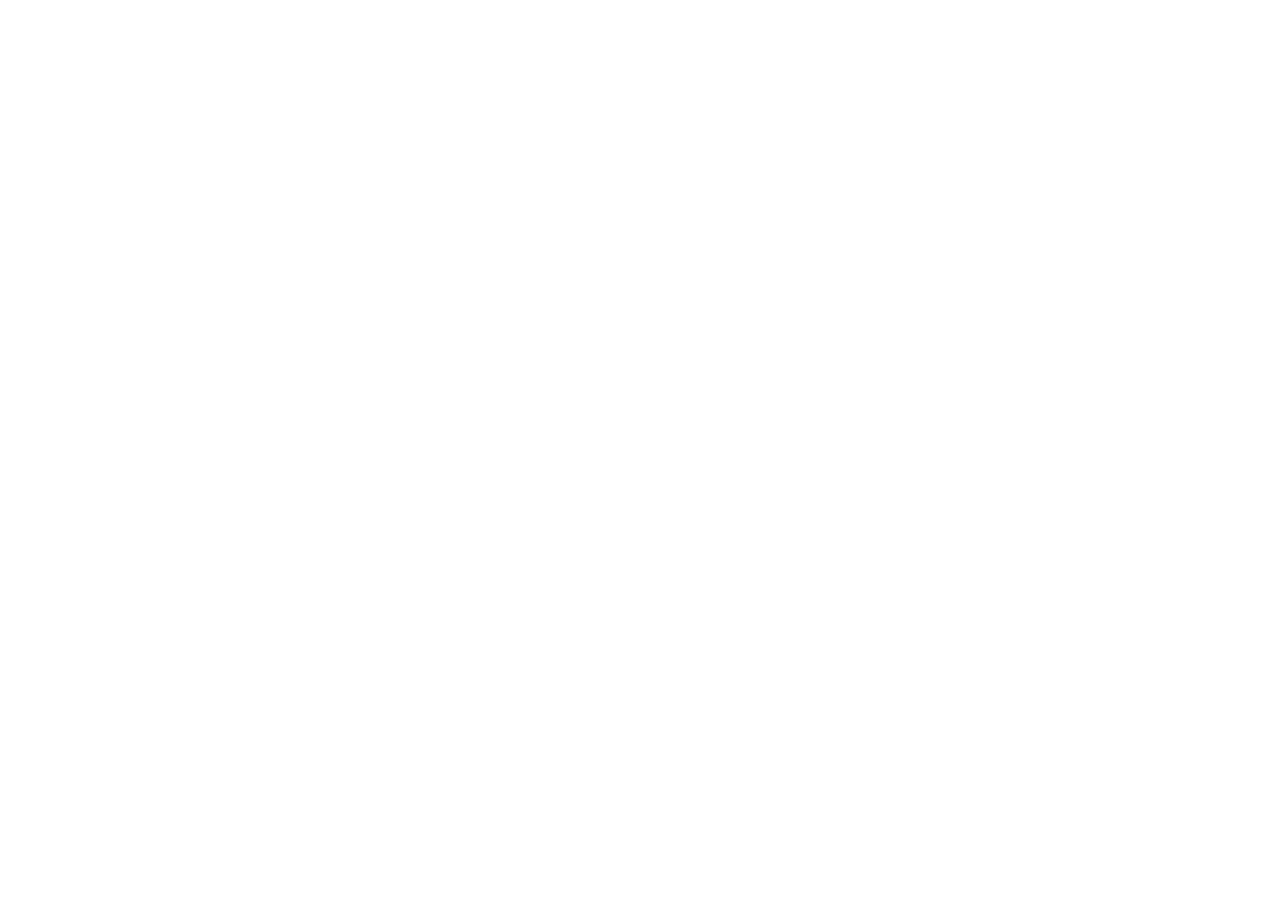
==== index.html @ af5fb80c "just starting the project" ====
<!doctype html>
<html lang="en">
<head>
    <meta charset="UTF-8">
    <meta name="viewport"
          content="width=device-width, user-scalable=no, initial-scale=1.0, maximum-scale=1.0, minimum-scale=1.0">
    <meta http-equiv="X-UA-Compatible" content="ie=edge">
    <title>Document</title>
</head>
<body>

</body>
</html>
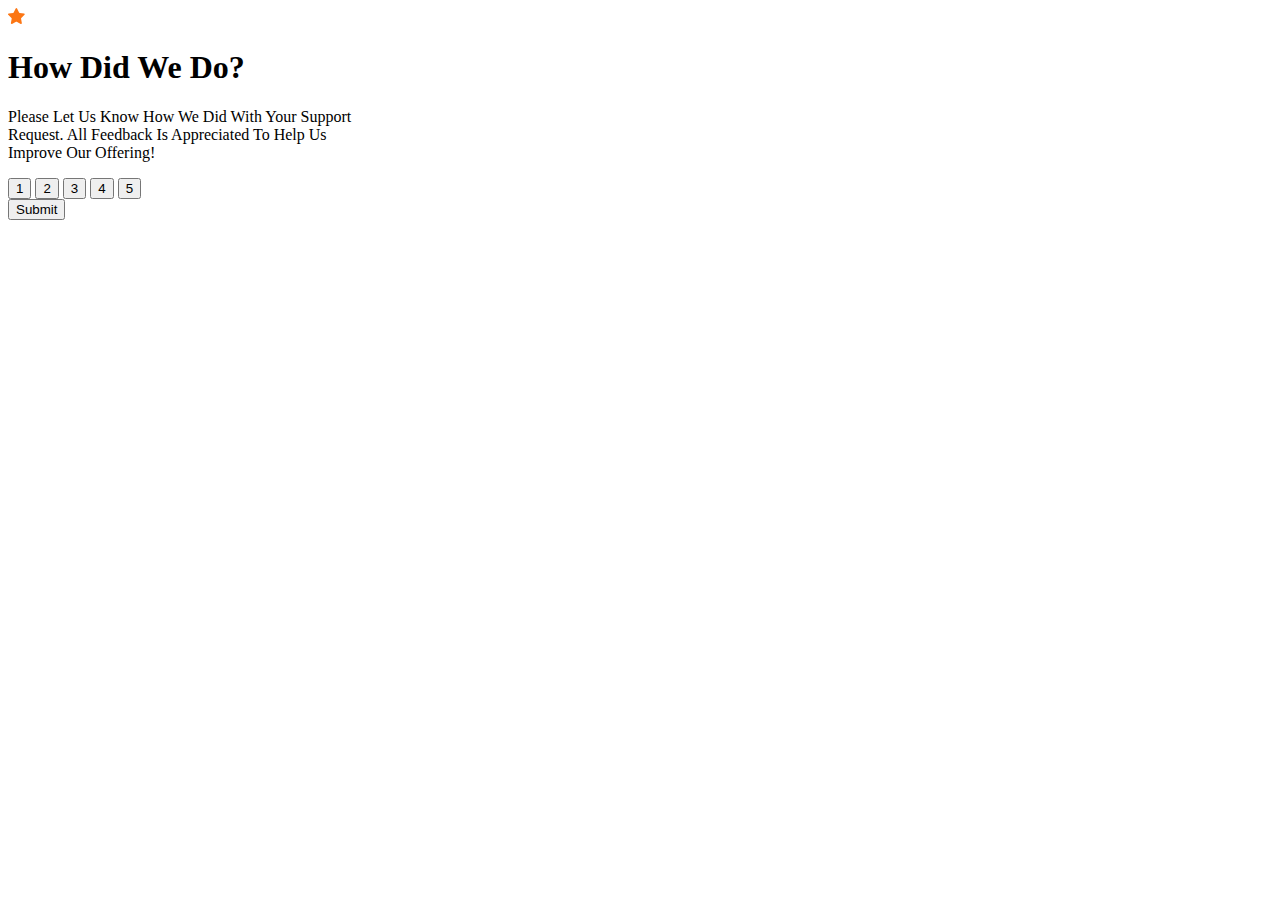
==== commit afef966a: "added structure of component" ====
--- a/index.html
+++ b/index.html
@@ -1,13 +1,48 @@
+<!--Codes By Mahdi Tasha-->
+<!--A Challenge In https://www.frontendmentor.com-->
 <!doctype html>
 <html lang="en">
 <head>
+    <!--A Meta Tag For Setting Character Sets To 'UTF-8'-->
     <meta charset="UTF-8">
-    <meta name="viewport"
-          content="width=device-width, user-scalable=no, initial-scale=1.0, maximum-scale=1.0, minimum-scale=1.0">
+    <!--A Meta Tag For Responsiveness-->
+    <meta name="viewport" content="width=device-width, user-scalable=no, initial-scale=1.0, maximum-scale=1.0, minimum-scale=1.0">
+    <!--A Meta Tag For Browser Refresh-->
     <meta http-equiv="X-UA-Compatible" content="ie=edge">
-    <title>Document</title>
+    <!--Description Meta Tag For Seo Performance-->
+    <meta name="description" content="A Challenge From frontendmentor.com Website Made By Mahdi Tasha">
+    <!--Keywords Meta Tag For Seo Performance-->
+    <meta name="keywords" content="Component, Rating, frontendmentor, challenge, front-end">
+    <!--Theme Color Of Page-->
+    <meta name="theme-color" content="hsl(216, 12%, 8%)"/>
+    <!--Icon Of Page-->
+    <link rel="shortcut icon" href="src/img/logo.png">
+    <!--Linking Our Css File-->
+    <link rel="stylesheet" href="src/style.css">
+    <!--Title Of Page-->
+    <title>Interactive Rating Component By Mahdi Tasha</title>
 </head>
 <body>
-
+<!--Structure Of Page Goes Here-->
+<div class="rating-component">
+    <!--Top Side Icon-->
+    <div class="rating-component--top-side-icon"><img class="rating-component--top-side-icon--img" src="src/img/icon-star.svg" alt="Star Icon"></div>
+    <h1 class="rating-component--title">How Did We Do?</h1>
+    <p class="rating-component--paragraph">
+        Please Let Us Know How We Did With Your Support <br>
+        Request. All Feedback Is Appreciated To Help Us <br>
+        Improve Our Offering!
+    </p>
+    <form action="#">
+        <div class="rating-component--rate-btns-holder">
+            <button type="button" class="rating-component--rate-btns-holder--btn">1</button>
+            <button type="button" class="rating-component--rate-btns-holder--btn">2</button>
+            <button type="button" class="rating-component--rate-btns-holder--btn">3</button>
+            <button type="button" class="rating-component--rate-btns-holder--btn">4</button>
+            <button type="button" class="rating-component--rate-btns-holder--btn">5</button>
+        </div>
+        <button class="rating-component--submit-btn" type="submit">Submit</button>
+    </form>
+</div>
 </body>
 </html>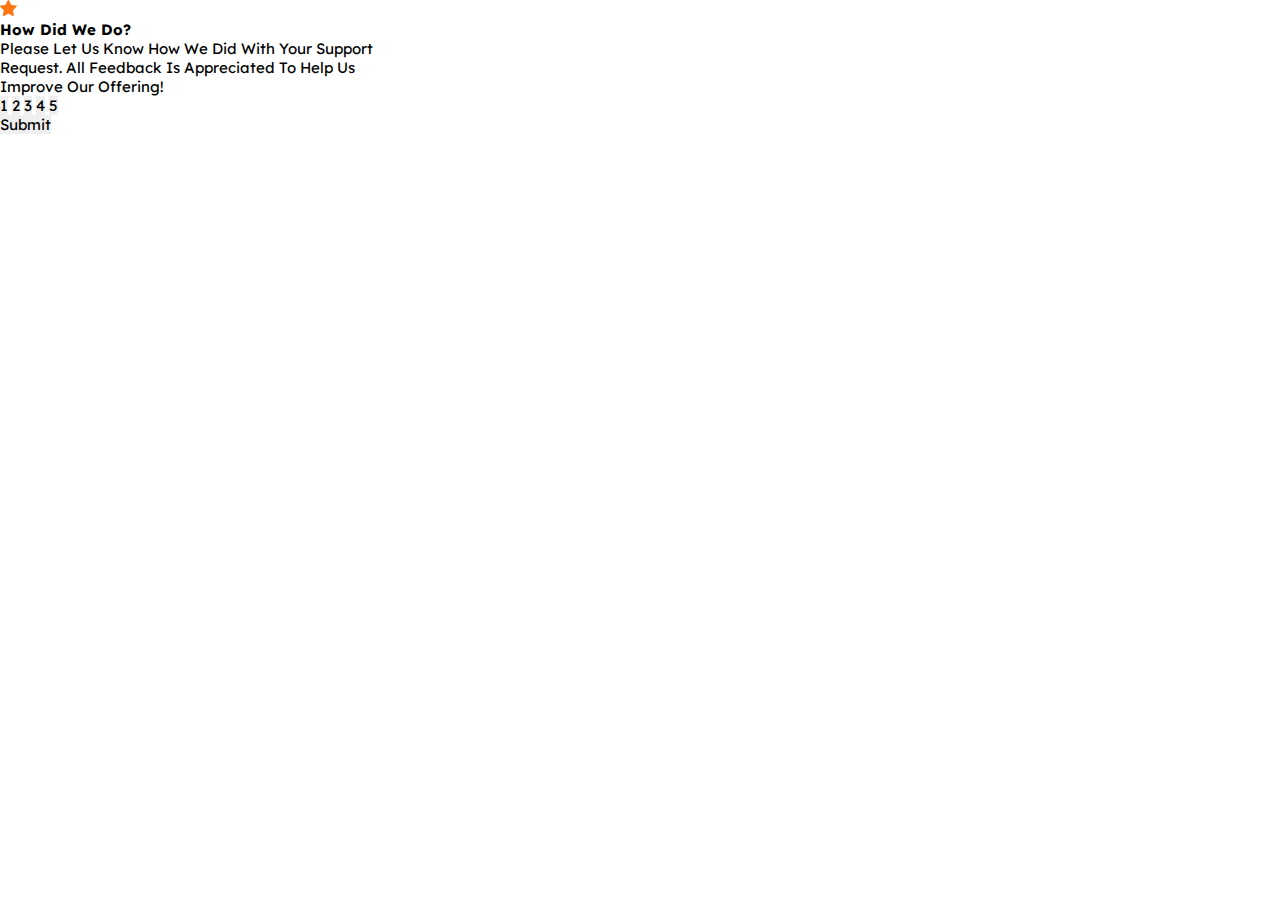
==== commit 4a0a466f: "added varibles and some styles in css files" ====
--- a/index.html
+++ b/index.html
@@ -19,6 +19,10 @@
     <link rel="shortcut icon" href="src/img/logo.png">
     <!--Linking Our Css File-->
     <link rel="stylesheet" href="src/style.css">
+    <!--Linking Google Font-->
+    <link rel="preconnect" href="https://fonts.googleapis.com">
+    <link rel="preconnect" href="https://fonts.gstatic.com" crossorigin>
+    <link href="https://fonts.googleapis.com/css2?family=Lexend+Deca:wght@300;400;600;800&display=swap" rel="stylesheet">
     <!--Title Of Page-->
     <title>Interactive Rating Component By Mahdi Tasha</title>
 </head>
--- a/src/style.css
+++ b/src/style.css
@@ -0,0 +1,33 @@
+/*Codes By Mahdi Tasha*/
+/*Variables*/
+:root {
+    /*sizes*/
+    --mobile-size: 375px;
+    --desktop-size: 1440px;
+    --font-size: 15px;
+    /*Colors*/
+    --orange: hsl(25, 97%, 53%);
+    --White: hsl(0, 0%, 100%);
+    --Light-Grey: hsl(217, 12%, 63%);
+    --Medium-Grey: hsl(216, 12%, 54%);
+    --Dark-Blue: hsl(213, 19%, 18%);
+    --Very-Dark-Blue: hsl(216, 12%, 8%);
+}
+
+/*Resetting Default Styles*/
+button {
+    cursor: pointer;
+    transition: .3s;
+    border: none;
+}
+
+/*All Selector*/
+* {
+    padding: 0;
+    margin: 0;
+    box-sizing: border-box;
+    font-family: 'Lexend Deca', sans-serif;
+    font-size: var(--font-size);
+}
+
+/*Styles*/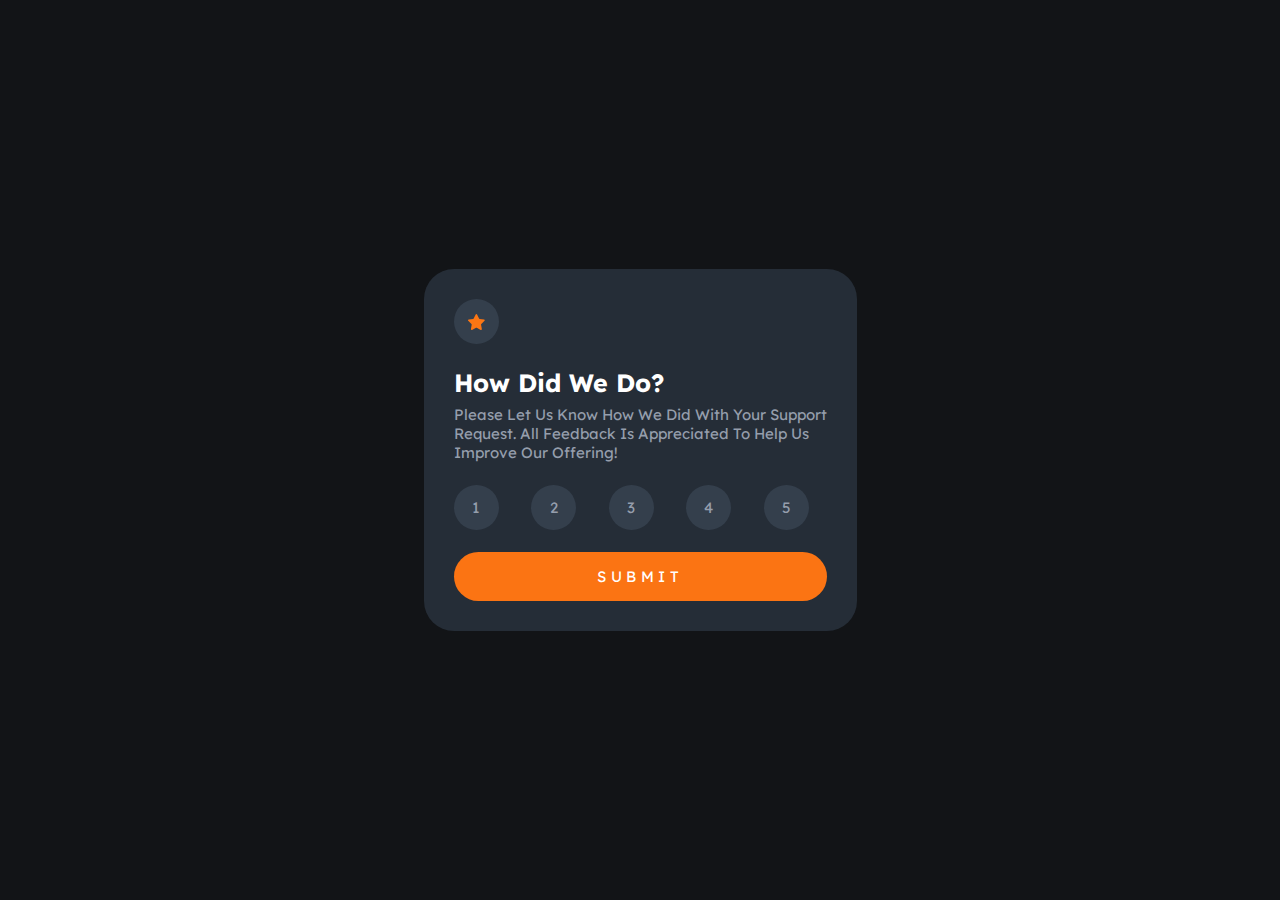
==== commit 5e9d83ca: "added styles of component" ====
--- a/index.html
+++ b/index.html
@@ -45,7 +45,7 @@
             <button type="button" class="rating-component--rate-btns-holder--btn">4</button>
             <button type="button" class="rating-component--rate-btns-holder--btn">5</button>
         </div>
-        <button class="rating-component--submit-btn" type="submit">Submit</button>
+        <button class="rating-component--submit-btn" type="submit">SUBMIT</button>
     </form>
 </div>
 </body>
--- a/src/style.css
+++ b/src/style.css
@@ -30,4 +30,83 @@
     font-size: var(--font-size);
 }
 
-/*Styles*/+/*Styles*/
+body {
+    background-color: var(--Very-Dark-Blue);
+    min-height: 100vh;
+    width: 100%;
+    display: flex;
+    justify-content: center;
+    align-items: center;
+    padding: 1rem;
+}
+
+.rating-component {
+    padding: 2rem;
+    border-radius: 2rem;
+    background-color: var(--Dark-Blue);
+}
+
+.rating-component--top-side-icon {
+    width: 3rem;
+    height: 3rem;
+    padding: .5rem;
+    border-radius: 100%;
+    background-color: hsl(213, 19%, 25%);
+    display: flex;
+    align-items: center;
+    justify-content: center;
+    margin-bottom: 1.5rem;
+}
+
+.rating-component--title {
+    color: var(--White);
+    font-size: 25px;
+    margin-bottom: .5rem;
+}
+
+.rating-component--paragraph {
+    color: var(--Light-Grey);
+    margin-bottom: 1.5rem;
+}
+
+.rating-component--rate-btns-holder {
+    margin-bottom: 1.5rem;
+    display: grid;
+    grid-template-columns: repeat(5, 1fr);
+    gap: 1rem;
+}
+
+.rating-component--rate-btns-holder--btn {
+    width: 3rem;
+    height: 3rem;
+    border-radius: 100%;
+    background-color: hsl(213, 19%, 25%);
+    color: var(--Light-Grey);
+}
+
+.rating-component--submit-btn {
+    border-radius: 2rem;
+    width: 100%;
+    background-color: var(--orange);
+    color: var(--White);
+    padding: 1rem;
+    letter-spacing: .5ch;
+}
+
+/*Hover And Active*/
+.rating-component--rate-btns-holder--btn:hover {
+    background-color: var(--Medium-Grey);
+    color: var(--White);
+}
+
+.rating-component--rate-btns-holder--btn:active,
+.rating-component--rate-btns-holder--btn.active{
+    background-color: var(--orange);
+    color: var(--White);
+}
+
+.rating-component--submit-btn:active {
+    background-color: var(--White);
+    color: var(--orange);
+}
